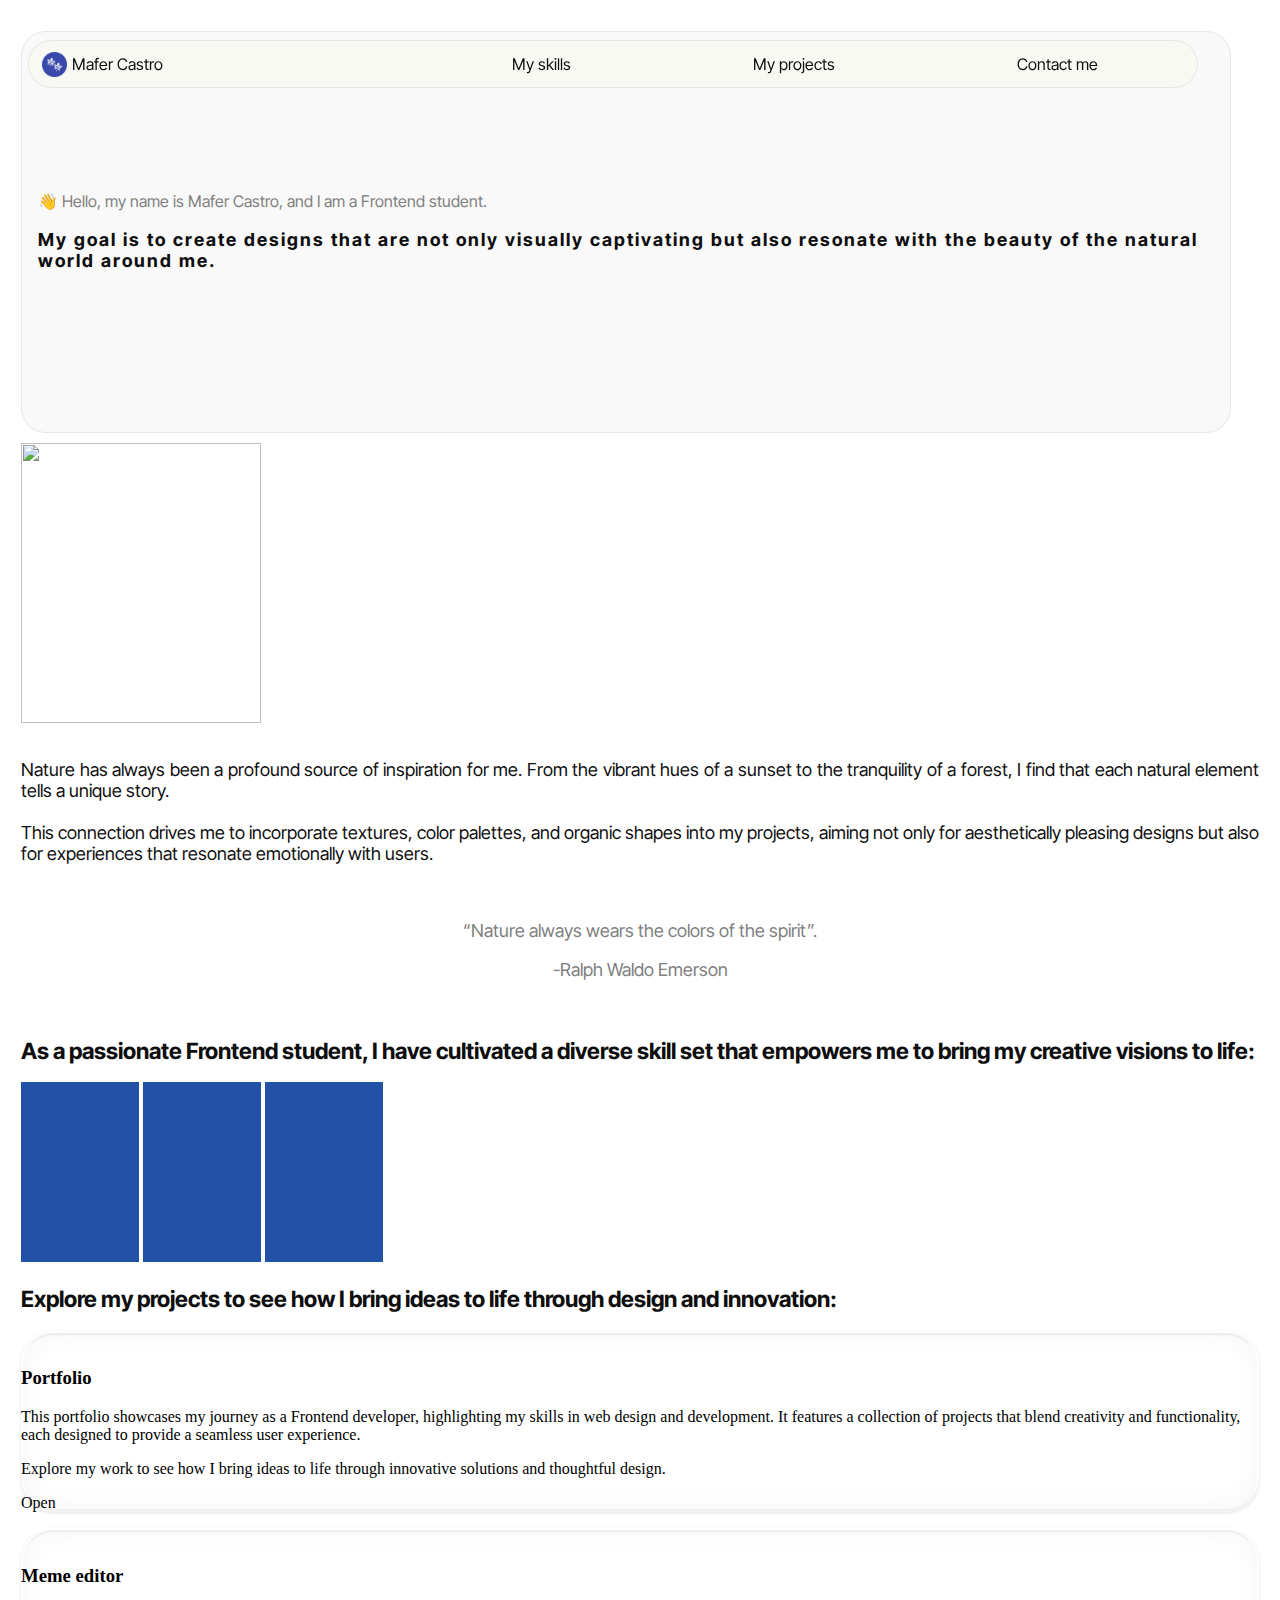
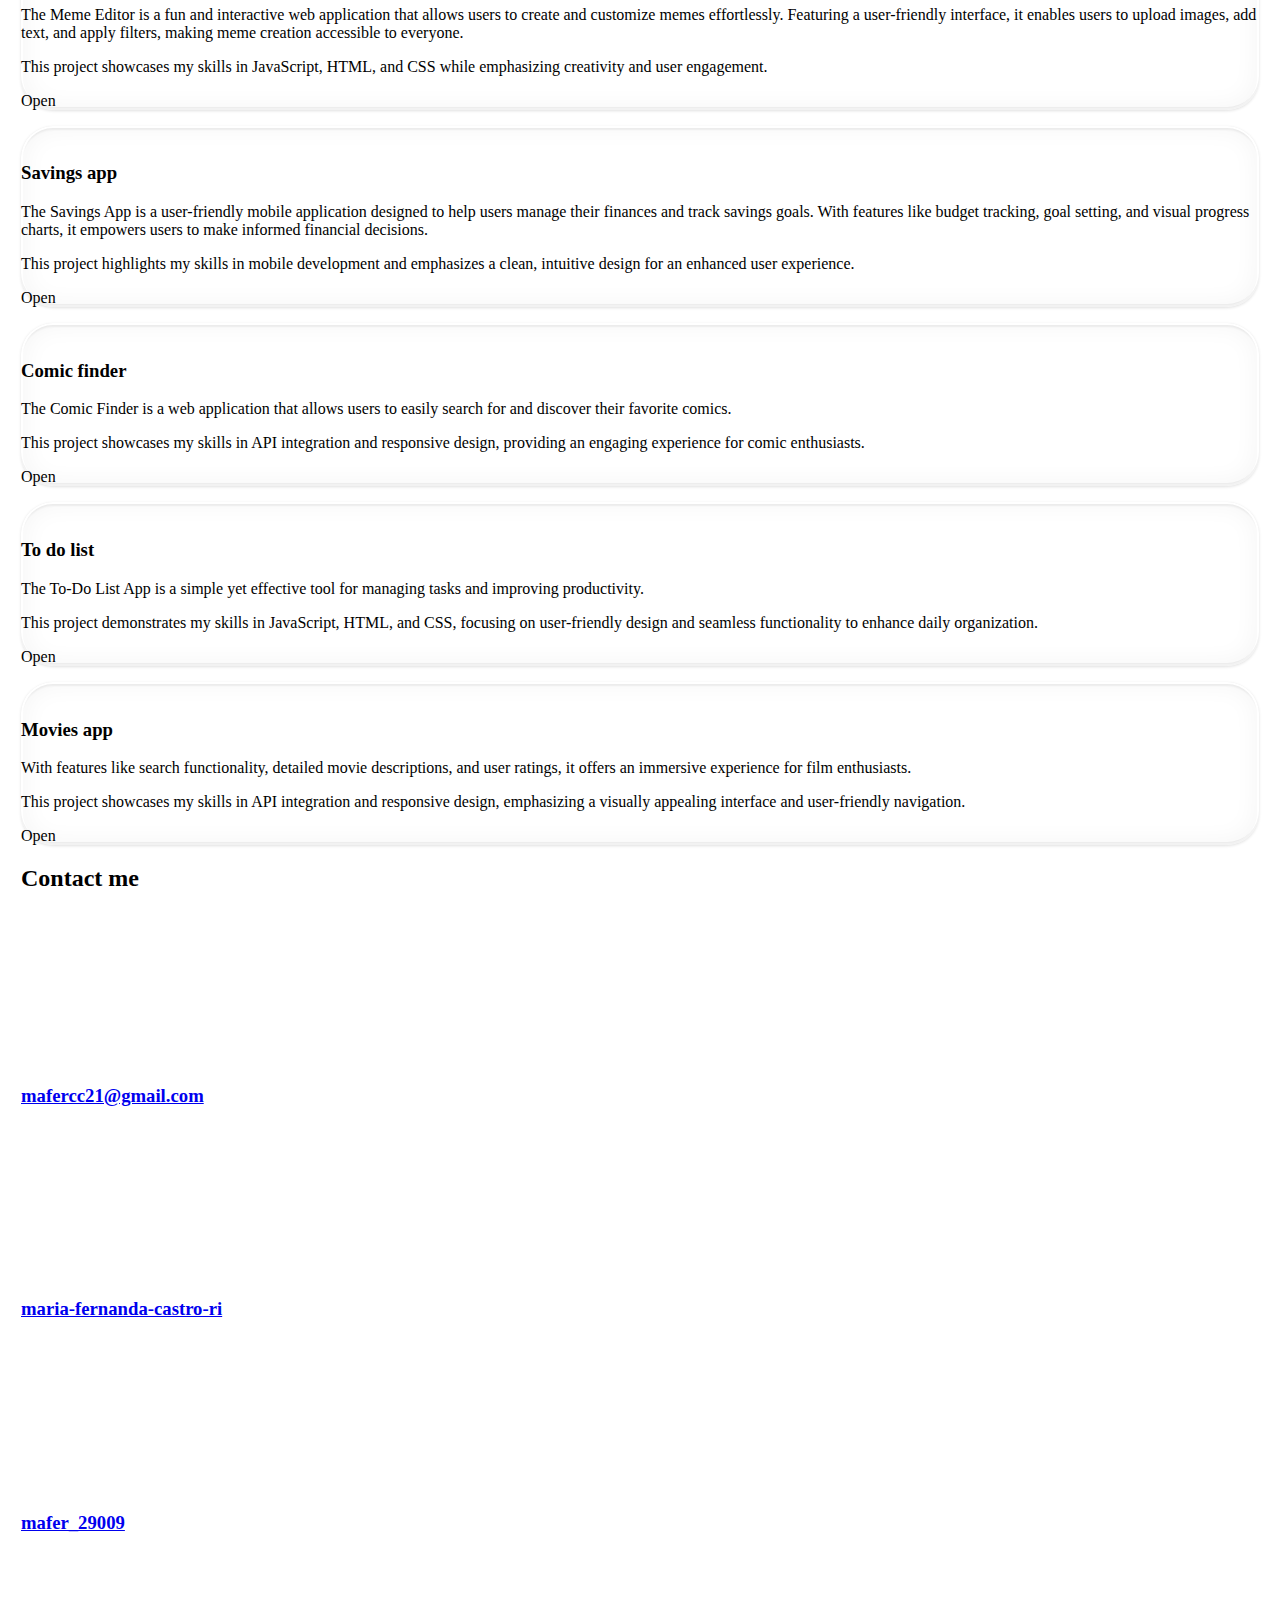
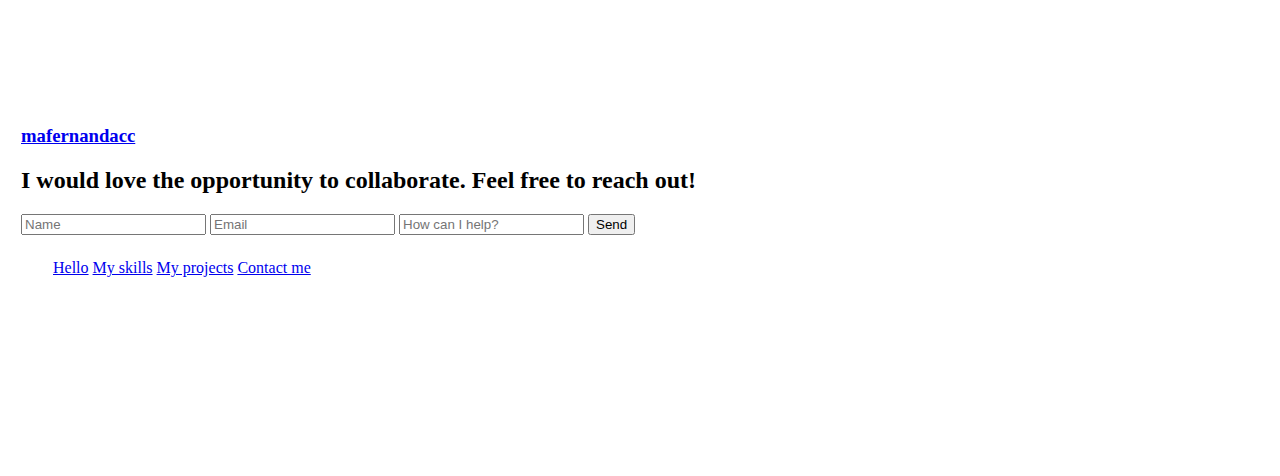
==== index.html @ 81527826 "sacar index de carpeta" ====
<!DOCTYPE html>
<html lang="en">
<head>
    <meta charset="UTF-8">
    <meta name="viewport" content="width=device-width, initial-scale=1.0">
    <title>Mi portafolio</title>
    <link rel="stylesheet" type="text/css" href="../estilos/style.css">
<!-- Fuentes -->
<link rel="preconnect" href="https://fonts.googleapis.com">
<link rel="preconnect" href="https://fonts.gstatic.com" crossorigin>
<link href="https://fonts.googleapis.com/css2?family=Inter+Tight:ital,wght@0,100..900;1,100..900&display=swap" rel="stylesheet">
</head>
<body>
    <header>
            <nav class="header-izquierdo">
                    <img src="../estilos/hoja.png">
                    <a class="header-saludo" href="#saludo">Mafer Castro</a>
            </nav>
            <nav class="header-derecho">
                <a class="header-habilidades" href="#habilidades">My skills</a>
                <a class="header-proyectos" href="#proyectos">My projects</a>
                <a class="header-contacto" href="#contacto">Contact me</a>
            </nav>
    </header> 
    <main>
        <!-- aqui comienza la seccion saludo -->
            <div class="contenedor-saludo" id="saludo">
                <div class="contenedor-hola-presentacion">
                    <p id="texto-hola"> 👋 Hello, my name is Mafer Castro, and I am a Frontend student. </p>
                    <p id="texto-presentacion"> My goal is to create designs that are not only visually captivating but also resonate with the beauty of the natural world around me.</p>
                </div>
            </div>
        <!-- aqui comienza seccion la prsentacion -->
        <div class="contenedor-presentacion">
            <div class="contenedor-presentacion-fotos">
                <div class="fotografia-personal">
                    <img class="foto-presentacion" src="https://i.pinimg.com/originals/fe/86/0b/fe860ba4c8bf83e0391ef32739a776b2.jpg">
                    <img>
                </div>
                <div class="texto-presentacion-2">
                    <p> Nature has always been a profound source of inspiration for me.
                    From the vibrant hues of a sunset to the tranquility of a forest, I find that each natural 
                    element tells a unique story. <br> <br> This connection drives me to incorporate textures, color palettes, 
                    and organic shapes into my projects, aiming not only for aesthetically pleasing designs but also for experiences 
                    that resonate emotionally with users.</p>
                </div>
            </div>
        <!-- aqui comienza la frase -->
        <div class="contenedor-frase">
            <p>“Nature always wears the colors of the spirit”.</p> 
            <p>-Ralph Waldo Emerson</p> 
        </div>
        <!-- aqui comienza la seccion habilidades -->
        <div class="contenedor habilidades" id="habilidades">
            <div class="texto-y-habilidades">
                <h2> As a passionate Frontend student, I have cultivated a diverse skill 
                    set that empowers me to bring my creative visions to life: 
                </h2>
                <div class="imagenes-habilidades">
                    <img class="foto-habilidades" src="[data-uri]">
                    <img class="foto-habilidades" src="[data-uri]">
                    <img class="foto-habilidades" src="[data-uri]">
                </div>
            </div>
        </div>
        <!-- aqui comienza la seccion proyectos -->
        <div class="contenedor-proyectos" id="proyectos">
            <div class="encabezado-titulo-proyectos">
                <h2>Explore my projects to see how I bring ideas to life through design and innovation:</h2>
            </div>
            <!-- proyecto 1 -->
            <div class="proyecto"> 
                <div class="contenedor-img-proyecto">
                    <img class="img-proyecto">
                </div>
                <div class="contenedor-elementos-proyecto">
                    <h3>Portfolio</h3>
                    <p> This portfolio showcases my journey as a Frontend developer, highlighting my skills in web design and 
                        development. It features a collection of 
                        projects that blend creativity and functionality, each designed to provide a seamless user experience.
                    </p>
                    <p>
                        Explore my work to see how I bring ideas to life through innovative solutions and thoughtful design.
                    </p>
                </div>
                <div class="ir-a-proyecto">
                    <p>Open</p>
                    <path></path>  
                </div>
            </div>
            <!-- proyecto 2 -->
            <div class="proyecto"> 
                <div class="contenedor-img-proyecto">
                    <img class="img-proyecto">
                </div>
                <div class="contenedor-elementos-proyecto">
                    <h3>Meme editor</h3>
                    <p>The Meme Editor is a fun and interactive web application that allows users to create and 
                        customize memes effortlessly. Featuring a user-friendly interface, 
                        it enables users to upload images, add text, and apply filters, making meme creation accessible to everyone.
                    </p>
                    <p>
                        This project showcases my skills in JavaScript, HTML, and CSS while emphasizing creativity and user engagement.
                    </p>
                </div>
                <div class="ir-a-proyecto">
                    <p>Open</p>
                    <path></path>  
                </div>
            </div>
            <!-- proyecto 3 -->
            <div class="proyecto"> 
                <div class="contenedor-img-proyecto">
                    <img class="img-proyecto">
                </div>
                <div class="contenedor-elementos-proyecto">
                    <h3>Savings app</h3>
                    <p> The Savings App is a user-friendly mobile application designed to help 
                        users manage their finances and track savings goals. With features like budget 
                        tracking, goal setting, and visual progress charts, it empowers users to make informed financial decisions.
                    </p>
                    <p>This project highlights my skills in mobile development and emphasizes a clean, 
                        intuitive design for an enhanced user experience.
                    </p>
                </div>
                <div class="ir-a-proyecto">
                    <p>Open</p>
                    <path></path>  
                </div>
            </div>
            <!-- proyecto 4 -->
            <div class="proyecto"> 
                <div class="contenedor-img-proyecto">
                    <img class="img-proyecto">
                </div>
                <div class="contenedor-elementos-proyecto">
                    <h3>Comic finder</h3>
                    <p>
                        The Comic Finder is a web application that allows users to easily search for and discover their favorite comics.
                    </p>
                    <p>
                        This project showcases my skills in API integration and responsive design,
                        providing an engaging experience for comic enthusiasts.
                    </p>
                </div>
                <div class="ir-a-proyecto">
                    <p>Open</p>
                    <path></path>  
                </div>
            </div>
            <!-- proyecto 5 -->
            <div class="proyecto"> 
                <div class="contenedor-img-proyecto">
                    <img class="img-proyecto">
                </div>
                <div class="contenedor-elementos-proyecto">
                    <h3>To do list</h3>
                    <p>
                        The To-Do List App is a simple yet effective tool for managing tasks and improving productivity.
                    </p>
                    <p>
                        This project demonstrates my skills in JavaScript, HTML, and CSS, focusing on user-friendly design 
                        and seamless functionality to enhance daily organization.
                    </p>
                </div>
                <div class="ir-a-proyecto">
                    <p>Open</p>
                    <path></path>  
                </div>
            </div>
            <!-- proyecto 6 -->
            <div class="proyecto"> 
                <div class="contenedor-img-proyecto">
                    <img class="img-proyecto">
                </div>
                <div class="contenedor-elementos-proyecto">
                    <h3>Movies app</h3>
                    <p>
                        With features like search functionality, detailed movie descriptions, 
                        and user ratings, it offers an immersive experience for film enthusiasts. 
                    </p>
                    <p>
                        This project showcases my skills in API integration and responsive design, emphasizing a 
                        visually appealing interface and user-friendly navigation.
                    </p>
                </div>
                <div class="ir-a-proyecto">
                    <p>Open</p>
                    <path></path>  
                </div>
            </div>
        </div>
        <!-- aqui comienza la seccion contacto -->
        <div class="contenedor-contacto" id="contacto">
            <div class="titulo-contacto">
                <h2>Contact me</h2>
            </div>
            <div class="botones-contacto">
                <!-- boton correo -->
                <div class="boton-correo">
                    <div class="icono-correo">
                        <svg></svg>
                    </div>
                    <div class="texto-correo">
                        <h3>
                            <a href="mailto:mafercc241@gmail.com">mafercc21@gmail.com</a>
                        </h3>
                    </div>
                </div>
                <!-- boton linkedin -->
                <div class="boton-linkedin">
                    <div class="icono-linkedin">
                        <svg></svg>
                    </div>
                    <div class="texto-linkedin">
                        <h3>
                            <a href="https://www.linkedin.com/in/maria-fernanda-castro-ri/">maria-fernanda-castro-ri</a>
                        </h3>
                    </div>
                </div>
                <!-- boton discord -->
                <div class="boton-discord">
                    <div class="icono-discord">
                        <svg></svg>
                    </div>
                    <div class="texto-discord">
                        <h3>
                            <a href="https://discord.com/channels/@me">mafer_29009</a>
                        </h3>
                    </div>
                </div> 
                <!--boton boton github  -->
            </div>
            <div class="boton-github">
                <div class="icono-github">
                    <svg></svg>
                </div>
                <div class="texto-github">
                    <h3>
                        <a href="https://github.com/">mafernandacc</a>
                    </h3>
                </div>
            </div>
        </div>
        <!-- aqui comienza la seccion de formulario -->
        <div class="contenedor-formulario">
            <div class="titulo-formulario">
                <h2>I would love the opportunity to collaborate. Feel free to reach out!</h2>
            </div>
            <div class="botones-formulario">
                <form>
                    <input type="text" placeholder="Name">
                    <input type="email" placeholder="Email">
                    <input type="text" placeholder="How can I help?">
                    <input type="submit" value="Send"></button>
                 </form>
            </div>
        </div>
    </main>
    <footer>
        <ul class="footer-navegacion">
            <il><a class="footer-saludo" href="#saludo">Hello</a></il>
            <il><a class="footer-habilidades" href="#habilidades">My skills</a></il>
            <il><a class="footer-proyectos" href="#proyectos">My projects</a></il>
            <il><a class="footer-contacto" href="#contacto">Contact me</a></il>
        </ul>
        <ul class="footer-links">
            <il class="footer-boton-correo">
                <a href="mailto:mafercc241@gmail.com"><svg>ICONO</svg></a>
            </il>
            <il class="footer-boton-linkedin">
                <a href="https://www.linkedin.com/in/maria-fernanda-castro-ri/"><svg>ICONO</svg></a>
            </il>
            <il class="footer-boton-discord">
                <a href="https://discord.com/channels/@me"><svg>ICONO</svg></a>
            </il>
        </ul>
    </footer>
</body>
</html>
---- estilos/style.css ----
body {
    padding: 5px;
}
header {
    height: 25px;
    width: 80%;
    margin: 10px 30px 10px 15px;
    position: fixed;
    top: 30px;
    display: flex;
    align-items: center;
    flex-direction: row;
    background-color: #f9f9f4;
    border-width: 1px;
    border-style: solid;
    border-color: #e2e0e0be;
    border-radius: 25px;
    font-family: "Inter Tight", sans-serif;
    font-optical-sizing: auto;
    font-weight: <weight>;
    font-style: normal;
    text-decoration: none;
    }
header a {
    text-decoration: none;
    color: #0e0e0f;
}
.header-izquierdo {
    height: 25px;
    width: 50%;
    display: flex;
    align-items: center;
    flex-direction: row;
    justify-content:flex-start;
    text-decoration: none;
}
.header-izquierdo img {
    height: 25px;
    width: 25px;
    padding: 5px;
}
.header-derecho {
    height: 25px;
    width: 0%;
    padding: 0;
    display: flex;
    align-items: center;
    flex-direction: row;
    justify-content: space-around;

}
.header-derecho a {
    font-size: 0;
}
main {
    padding: 8px;
}

.contenedor-saludo {
    background-color: #faf9f9;
    padding: 50px 16px;
    margin: 10px 0px;
    height: 300px;
    width: 95%;
    border-width: 1px;
    border-style: solid;
    border-color: #e2e0e0be;
    border-radius: 25px;
    display: flex;
    align-items: center;
    flex-direction: row;
}
#texto-hola {
    color: gray;
    font-family: "Inter Tight", sans-serif;
    font-optical-sizing: auto;
    font-weight: <weight>;
    font-style: normal;
    
}

#texto-presentacion {
    color: #0e0e0f;
    font-family: "Inter Tight", sans-serif;
    font-optical-sizing: auto;
    font-weight: bold;
    font-style: normal;
    font-size: 18px;
    letter-spacing: 2px;
}
.foto-presentacion {
    display: block;
    width: 240px;
    height: 280px;
    border-radius: inherit;
    object-position: center center;
    object-fit: contain;
    image-rendering: auto;
}

.texto-presentacion-2 {
    color: #0e0e0f;
    font-family: "Inter Tight", sans-serif;
    font-optical-sizing: auto;
    font-weight: <weight>;
    font-style: normal;
    font-size: 18px;
    text-align: justify;
}

.contenedor-frase {
    padding: 20px 0px;
    color: gray;
    font-family: "Inter Tight", sans-serif;
    font-optical-sizing: auto;
    font-weight: <weight>;
    font-style: normal;
    text-align: center;
    font-size: 18px;
}

.texto-y-habilidades {
    color: #0e0e0f;
    font-family: "Inter Tight", sans-serif;
    font-optical-sizing: auto;
    font-weight: <weight>;
    font-style: normal;
    font-size: 15px;

}

.foto-habilidades {

}

.encabezado-titulo-proyectos {
    color: #0e0e0f;
    font-family: "Inter Tight", sans-serif;
    font-optical-sizing: auto;
    font-weight: <weight>;
    font-style: normal;
    font-size: 15px;
}

.proyecto {
    --border-bottom-width: 1px;
    --border-color: var(--token-1795d1d7-4691-42f6-b067-6d46fce27998, rgba(0, 0, 0, 0.1));
    --border-left-width: 1px;
    --border-right-width: 1px;
    --border-style: solid;
    --border-top-width: 1px;
    background: linear-gradient(rgba(250, 250, 250, 0) 0%, rgba(250, 250, 250, 0) 100%);
    width: 100%;
    border-radius: 32px;
    box-shadow: rgba(0, 0, 0, 0.05) 0px -3px 0px 0px inset, rgb(255, 255, 255) 0px 0px 0px 2px inset, rgba(0, 0, 0, 0.06) 0px 4px 2px 0px inset, rgba(0, 0, 0, 0.04) 0px 0px 24px 4px inset, rgba(0, 0, 0, 0.12) 0px 1px 3px 0px;
    opacity: 1;
}

@media screen and (min-width:768px) {
    header {
        height: 30px;
        width: 90%;
        padding: 8px;
        position: fixed;
        top: 30px;
        display: flex;
        align-items: center;
        flex-direction: row; }

        .header-estatico {
            background-color: #f9f9f4;
            margin: 5px 20px;
            position: fixed;
            height: 25px;
            width: 90px;
            top: 30px;
            border-width: 1px;
            border-style: solid;
            border-color: #e2e0e0be;
            border-radius: 25px;
            display: flex;
            align-items: center;
            flex-direction: row;
            }

        header .header-derecho {
                height: 30px;
                width: 100%;
                padding: 0;
                display: flex;
                align-items: center;
                flex-direction: row;
                justify-content: space-around;
    }
    header .header-derecho a {
        font-size: 16px;
    }
}
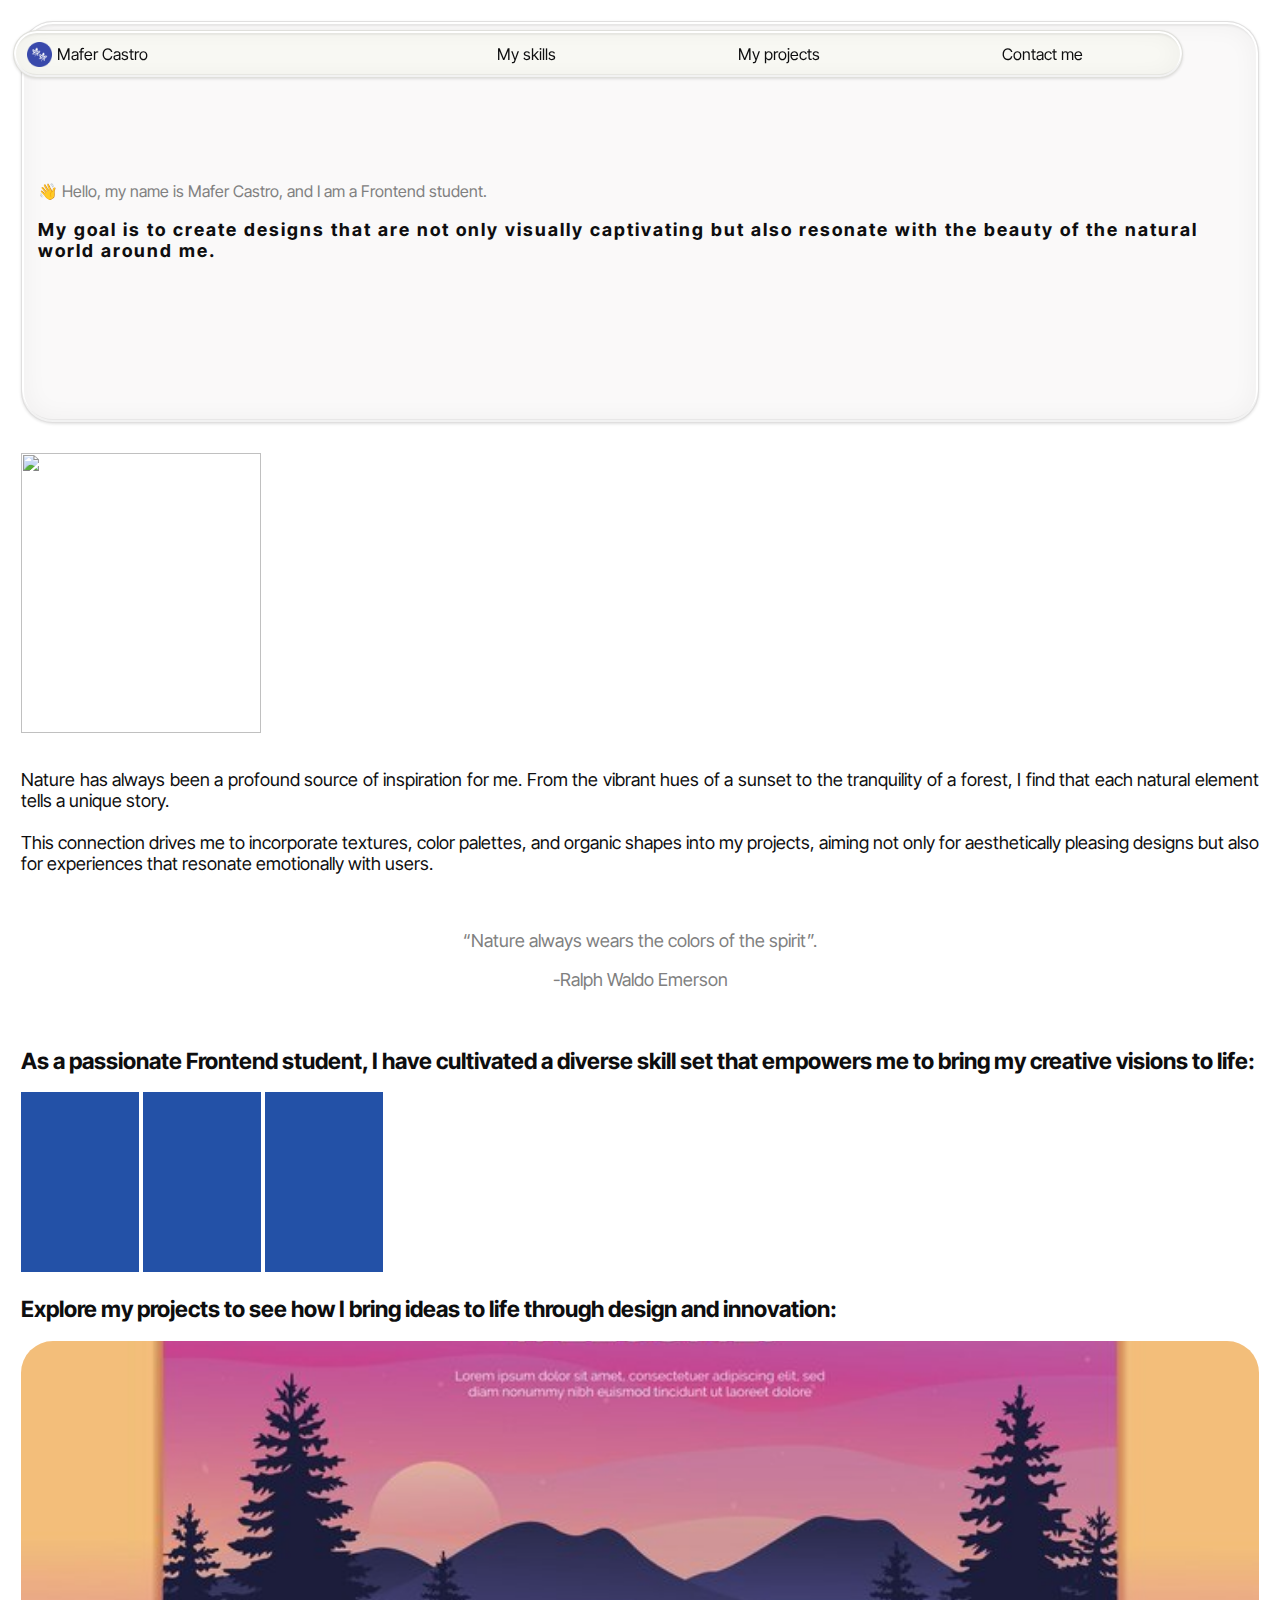
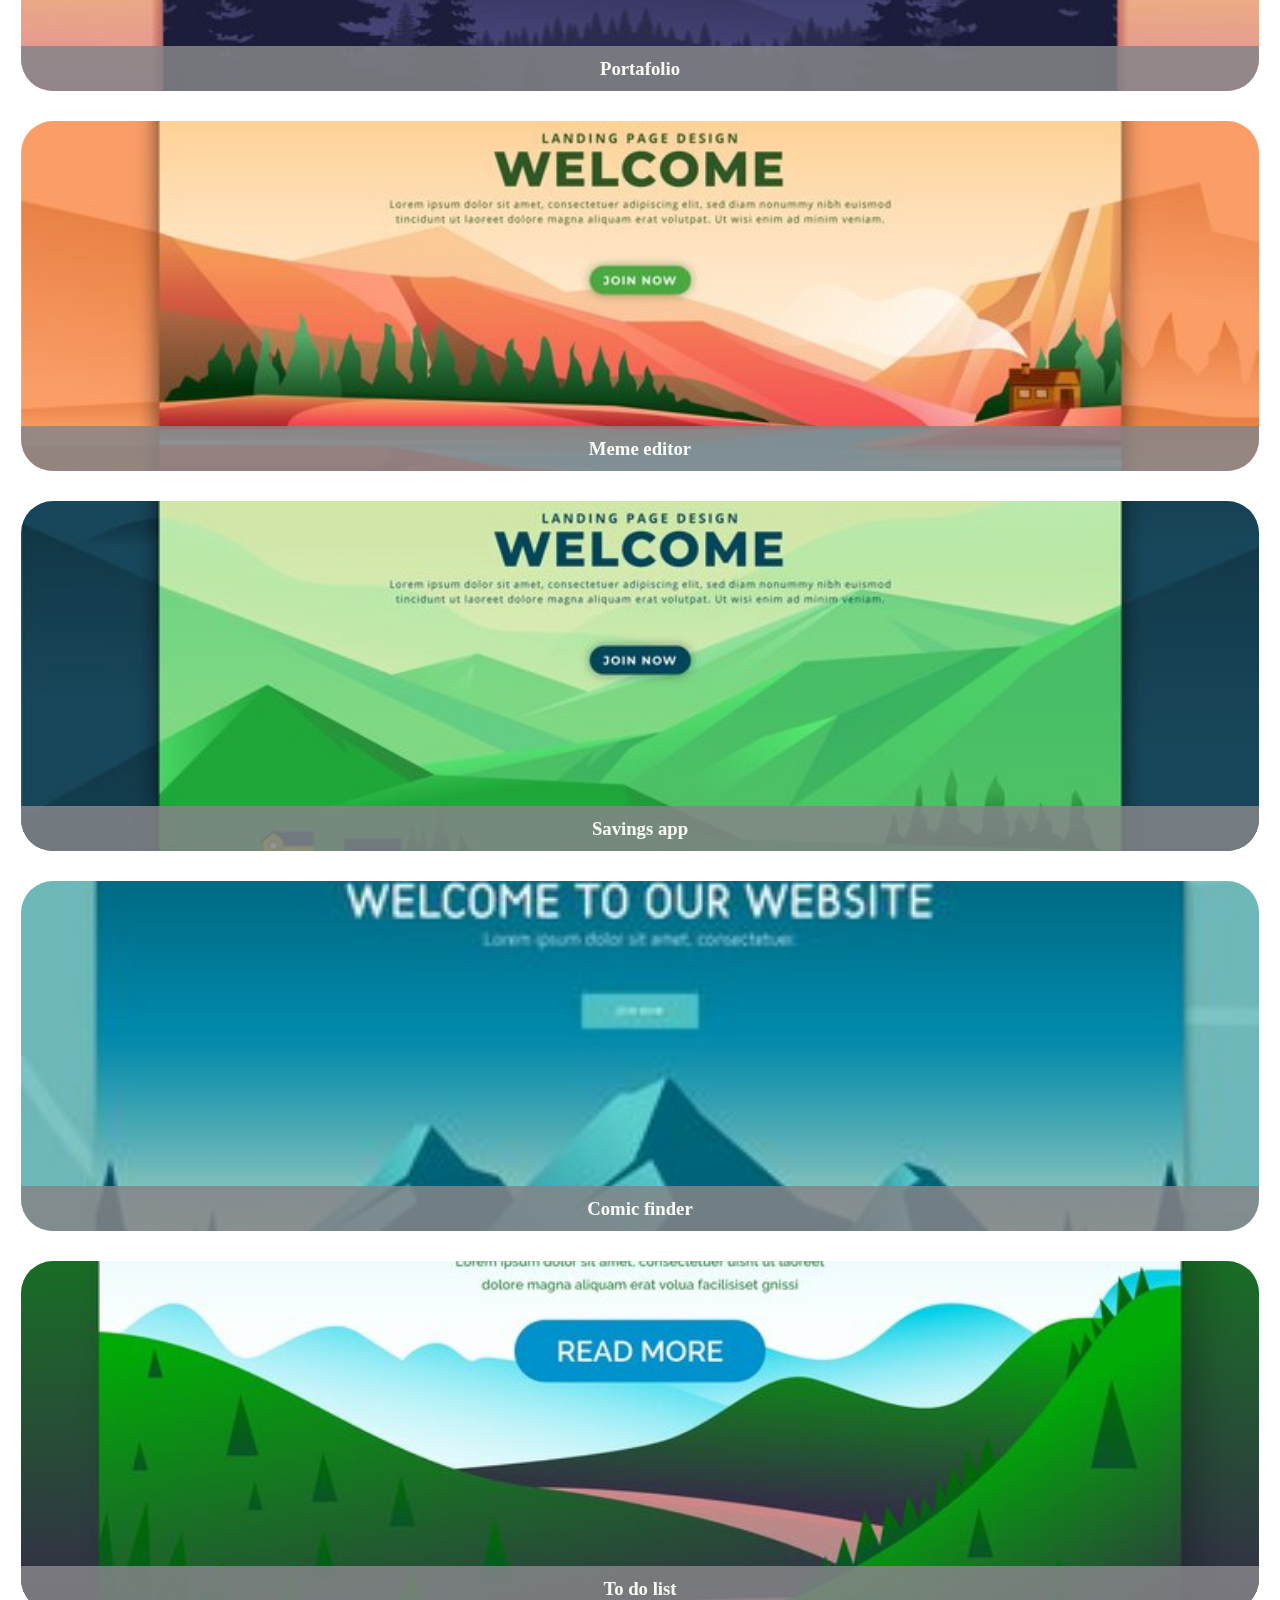
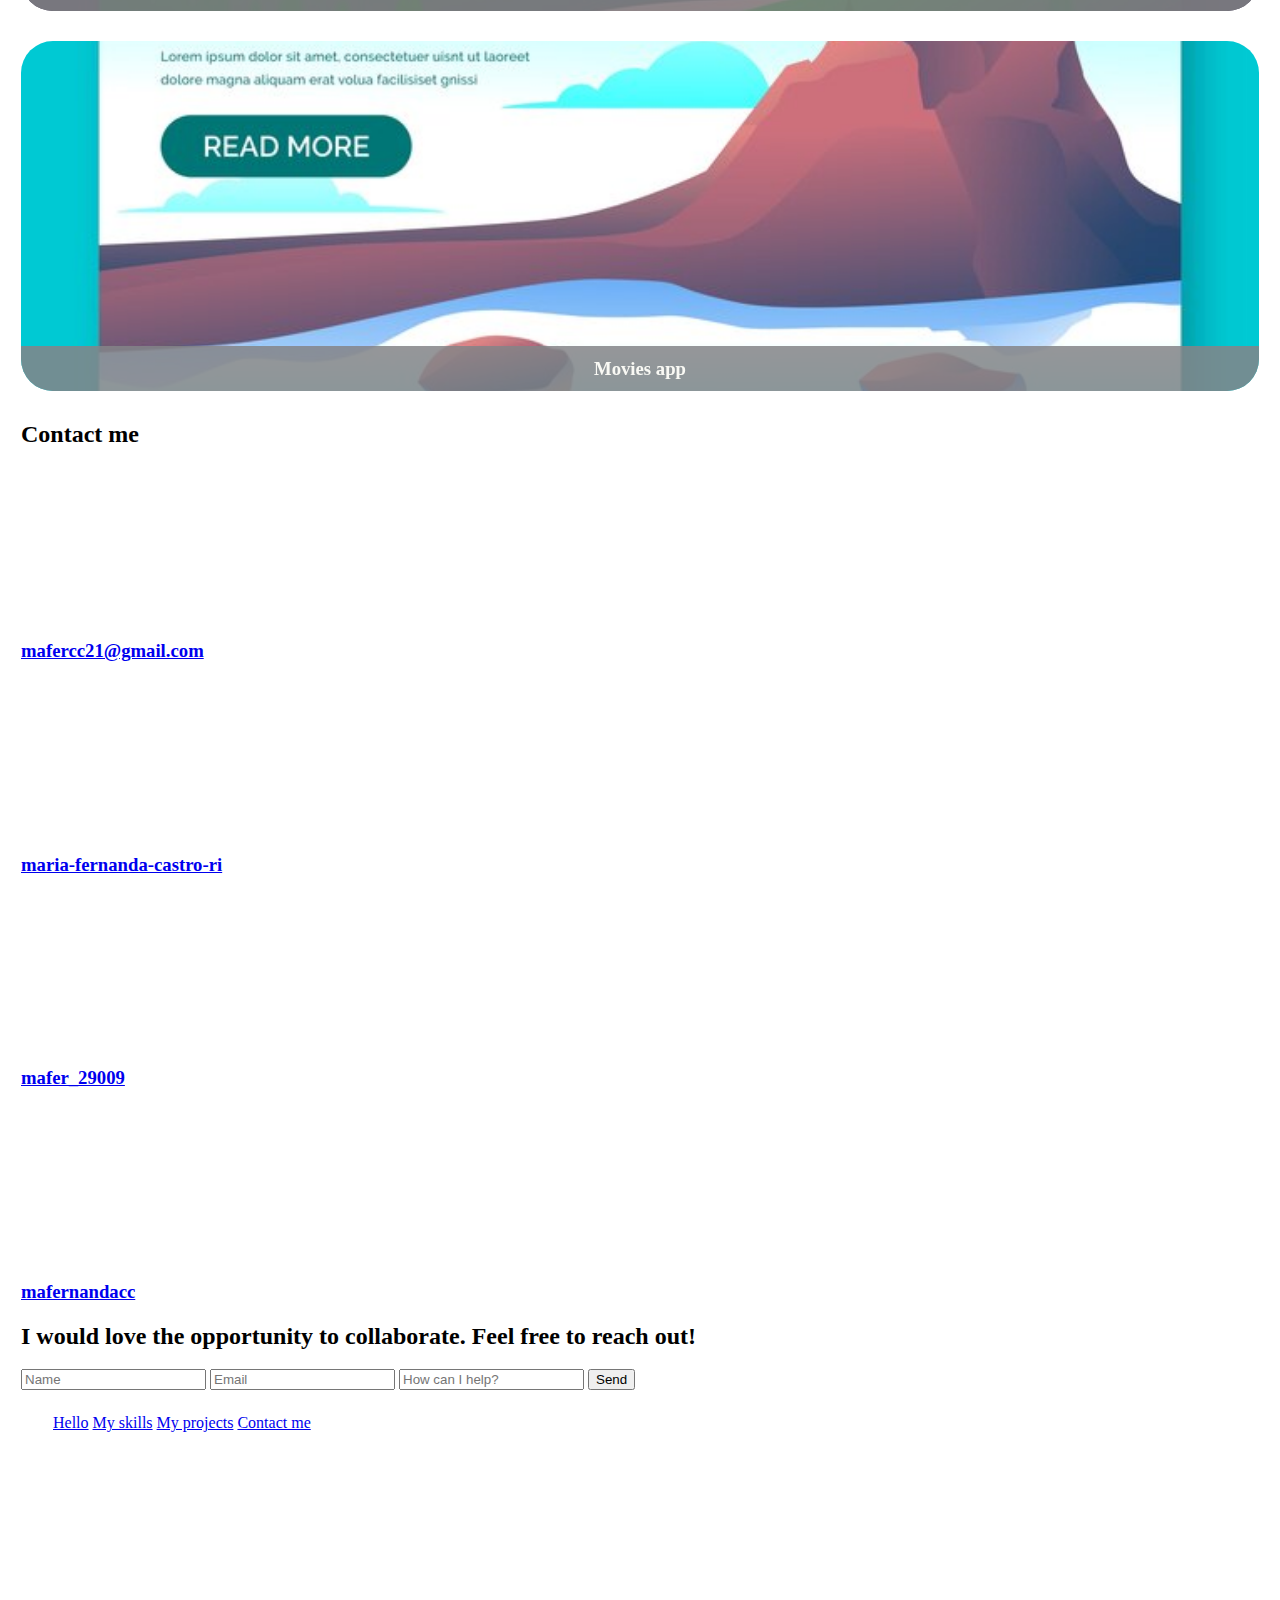
==== commit b159f5aa: "estilos proyectos" ====
--- a/index.html
+++ b/index.html
@@ -4,16 +4,17 @@
     <meta charset="UTF-8">
     <meta name="viewport" content="width=device-width, initial-scale=1.0">
     <title>Mi portafolio</title>
-    <link rel="stylesheet" type="text/css" href="../estilos/style.css">
+    <link rel="stylesheet" type="text/css" href="estilos/style.css">
 <!-- Fuentes -->
 <link rel="preconnect" href="https://fonts.googleapis.com">
 <link rel="preconnect" href="https://fonts.gstatic.com" crossorigin>
 <link href="https://fonts.googleapis.com/css2?family=Inter+Tight:ital,wght@0,100..900;1,100..900&display=swap" rel="stylesheet">
+<link rel="icon" type="image/jpg" href="estilos/hoja.png"/>
 </head>
 <body>
     <header>
             <nav class="header-izquierdo">
-                    <img src="../estilos/hoja.png">
+                    <img src="estilos/hoja.png">
                     <a class="header-saludo" href="#saludo">Mafer Castro</a>
             </nav>
             <nav class="header-derecho">
@@ -69,127 +70,137 @@
                 <h2>Explore my projects to see how I bring ideas to life through design and innovation:</h2>
             </div>
             <!-- proyecto 1 -->
-            <div class="proyecto"> 
-                <div class="contenedor-img-proyecto">
-                    <img class="img-proyecto">
-                </div>
-                <div class="contenedor-elementos-proyecto">
+            <div class="card"> 
+                <div class="card-frente">
+                    <img src="estilos/img-portfolio.jpg">
+                    <h3>Portafolio</h3>
+                </div>
+                <div class="card-detras">
                     <h3>Portfolio</h3>
                     <p> This portfolio showcases my journey as a Frontend developer, highlighting my skills in web design and 
                         development. It features a collection of 
                         projects that blend creativity and functionality, each designed to provide a seamless user experience.
                     </p>
-                    <p>
+                    <p class="parrafo-2">
                         Explore my work to see how I bring ideas to life through innovative solutions and thoughtful design.
                     </p>
-                </div>
-                <div class="ir-a-proyecto">
-                    <p>Open</p>
-                    <path></path>  
+                    <div class="ir-a-proyecto">
+                        <p>Open case</p>
+                        <img src="estilos/flecha-ir.webp"  >
+                    </div>
                 </div>
             </div>
             <!-- proyecto 2 -->
-            <div class="proyecto"> 
-                <div class="contenedor-img-proyecto">
-                    <img class="img-proyecto">
-                </div>
-                <div class="contenedor-elementos-proyecto">
+            <div class="card"> 
+                <div class="card-frente">
+                    <img src="estilos/img-meme.jpg">
+                    <h3>Meme editor</h3>
+                </div>
+                <div class="card-detras">
                     <h3>Meme editor</h3>
                     <p>The Meme Editor is a fun and interactive web application that allows users to create and 
                         customize memes effortlessly. Featuring a user-friendly interface, 
                         it enables users to upload images, add text, and apply filters, making meme creation accessible to everyone.
                     </p>
-                    <p>
+                    <p class="parrafo-2">
                         This project showcases my skills in JavaScript, HTML, and CSS while emphasizing creativity and user engagement.
                     </p>
-                </div>
-                <div class="ir-a-proyecto">
-                    <p>Open</p>
-                    <path></path>  
-                </div>
-            </div>
+                    <div class="ir-a-proyecto">
+                        <p>Open case</p>
+                        <img src="estilos/flecha-ir.webp"  >
+                    </div>
+                </div>
+            </div>
+
             <!-- proyecto 3 -->
-            <div class="proyecto"> 
-                <div class="contenedor-img-proyecto">
-                    <img class="img-proyecto">
-                </div>
-                <div class="contenedor-elementos-proyecto">
+            <div class="card"> 
+                <div class="card-frente">
+                    <img src="estilos/img-saving.jpg">
+                    <h3>Savings app</h3>
+                </div>
+                <div class="card-detras">
                     <h3>Savings app</h3>
                     <p> The Savings App is a user-friendly mobile application designed to help 
                         users manage their finances and track savings goals. With features like budget 
                         tracking, goal setting, and visual progress charts, it empowers users to make informed financial decisions.
                     </p>
-                    <p>This project highlights my skills in mobile development and emphasizes a clean, 
+                    <p class="parrafo-2">This project highlights my skills in mobile development and emphasizes a clean, 
                         intuitive design for an enhanced user experience.
                     </p>
-                </div>
-                <div class="ir-a-proyecto">
-                    <p>Open</p>
-                    <path></path>  
-                </div>
-            </div>
+                    <div class="ir-a-proyecto">
+                        <p>Open case</p>
+                        <img src="estilos/flecha-ir.webp"  >
+                    </div>
+                </div>
+            </div>
+
             <!-- proyecto 4 -->
-            <div class="proyecto"> 
-                <div class="contenedor-img-proyecto">
-                    <img class="img-proyecto">
-                </div>
-                <div class="contenedor-elementos-proyecto">
+            <div class="card"> 
+                <div class="card-frente">
+                    <img src="estilos/img-comic.jpg">
+                    <h3>Comic finder</h3>
+                </div>
+                <div class="card-detras">
                     <h3>Comic finder</h3>
                     <p>
                         The Comic Finder is a web application that allows users to easily search for and discover their favorite comics.
                     </p>
-                    <p>
+                    <p class="parrafo-2">
                         This project showcases my skills in API integration and responsive design,
                         providing an engaging experience for comic enthusiasts.
                     </p>
-                </div>
-                <div class="ir-a-proyecto">
-                    <p>Open</p>
-                    <path></path>  
-                </div>
-            </div>
+                    <div class="ir-a-proyecto">
+                        <p>Open case</p>
+                        <img src="estilos/flecha-ir.webp"  >
+                    </div>
+                </div>
+            </div>
+
             <!-- proyecto 5 -->
-            <div class="proyecto"> 
-                <div class="contenedor-img-proyecto">
-                    <img class="img-proyecto">
-                </div>
-                <div class="contenedor-elementos-proyecto">
+            <div class="card"> 
+                <div class="card-frente">
+                    <img src="estilos/img-to-do-list.jpg">
+                    <h3>To do list</h3>
+                </div>
+                <div class="card-detras">
                     <h3>To do list</h3>
                     <p>
                         The To-Do List App is a simple yet effective tool for managing tasks and improving productivity.
                     </p>
-                    <p>
+                    <p class="parrafo-2">
                         This project demonstrates my skills in JavaScript, HTML, and CSS, focusing on user-friendly design 
                         and seamless functionality to enhance daily organization.
                     </p>
-                </div>
-                <div class="ir-a-proyecto">
-                    <p>Open</p>
-                    <path></path>  
-                </div>
-            </div>
+                    <div class="ir-a-proyecto">
+                        <p>Open case</p>
+                        <img src="estilos/flecha-ir.webp"  >
+                    </div>
+                </div>
+            </div>
+
             <!-- proyecto 6 -->
-            <div class="proyecto"> 
-                <div class="contenedor-img-proyecto">
-                    <img class="img-proyecto">
-                </div>
-                <div class="contenedor-elementos-proyecto">
+            <div class="card"> 
+                <div class="card-frente">
+                    <img src="estilos/img-movies.jpg">
+                    <h3>Movies app</h3>
+                </div>
+                <div class="card-detras">
                     <h3>Movies app</h3>
                     <p>
                         With features like search functionality, detailed movie descriptions, 
                         and user ratings, it offers an immersive experience for film enthusiasts. 
                     </p>
-                    <p>
+                    <p class="parrafo-2">
                         This project showcases my skills in API integration and responsive design, emphasizing a 
                         visually appealing interface and user-friendly navigation.
                     </p>
-                </div>
-                <div class="ir-a-proyecto">
-                    <p>Open</p>
-                    <path></path>  
-                </div>
-            </div>
-        </div>
+                    <div class="ir-a-proyecto">
+                        <p>Open case</p>
+                        <img src="estilos/flecha-ir.webp"  >
+                    </div>
+                </div>
+            </div>
+
         <!-- aqui comienza la seccion contacto -->
         <div class="contenedor-contacto" id="contacto">
             <div class="titulo-contacto">
--- a/estilos/style.css
+++ b/estilos/style.css
@@ -2,24 +2,27 @@
     padding: 5px;
 }
 header {
-    height: 25px;
-    width: 80%;
-    margin: 10px 30px 10px 15px;
-    position: fixed;
-    top: 30px;
+    height: 35px;
+    width: 100%;;
     display: flex;
     align-items: center;
     flex-direction: row;
     background-color: #f9f9f4;
     border-width: 1px;
-    border-style: solid;
-    border-color: #e2e0e0be;
-    border-radius: 25px;
     font-family: "Inter Tight", sans-serif;
     font-optical-sizing: auto;
     font-weight: <weight>;
     font-style: normal;
     text-decoration: none;
+    border-bottom-width: 1px;
+    border-color: var(--token-1795d1d7-4691-42f6-b067-6d46fce27998, rgba(0, 0, 0, 0.1));
+    border-left-width: 1px;
+    border-right-width: 1px;
+    border-style: solid;
+    border-top-width: 1px;
+    border-radius: 32px;
+    box-shadow: rgba(0, 0, 0, 0.05) 0px -3px 0px 0px inset, rgb(255, 255, 255) 0px 0px 0px 2px inset, rgba(0, 0, 0, 0.06) 0px 4px 2px 0px inset, rgba(0, 0, 0, 0.04) 0px 0px 24px 4px inset, rgba(0, 0, 0, 0.12) 0px 1px 3px 0px;
+    opacity: 1;
     }
 header a {
     text-decoration: none;
@@ -56,19 +59,28 @@
     padding: 8px;
 }
 
+/* Estilos inicio */
 .contenedor-saludo {
     background-color: #faf9f9;
     padding: 50px 16px;
-    margin: 10px 0px;
     height: 300px;
-    width: 95%;
     border-width: 1px;
     border-style: solid;
     border-color: #e2e0e0be;
-    border-radius: 25px;
     display: flex;
     align-items: center;
     flex-direction: row;
+    border-bottom-width: 1px;
+    border-color: var(--token-1795d1d7-4691-42f6-b067-6d46fce27998, rgba(0, 0, 0, 0.1));
+    border-left-width: 1px;
+    border-right-width: 1px;
+    border-style: solid;
+    border-top-width: 1px;
+    border-radius: 32px;
+    box-shadow: rgba(0, 0, 0, 0.05) 0px -3px 0px 0px inset, rgb(255, 255, 255) 0px 0px 0px 2px inset, rgba(0, 0, 0, 0.06) 0px 4px 2px 0px inset, rgba(0, 0, 0, 0.04) 0px 0px 24px 4px inset, rgba(0, 0, 0, 0.12) 0px 1px 3px 0px;
+    opacity: 1;
+    margin-bottom: 30px;
+
 }
 #texto-hola {
     color: gray;
@@ -76,7 +88,6 @@
     font-optical-sizing: auto;
     font-weight: <weight>;
     font-style: normal;
-    
 }
 
 #texto-presentacion {
@@ -88,6 +99,7 @@
     font-size: 18px;
     letter-spacing: 2px;
 }
+
 .foto-presentacion {
     display: block;
     width: 240px;
@@ -108,6 +120,7 @@
     text-align: justify;
 }
 
+/* Estilos frase */
 .contenedor-frase {
     padding: 20px 0px;
     color: gray;
@@ -119,6 +132,7 @@
     font-size: 18px;
 }
 
+/* Estilos habilidades */
 .texto-y-habilidades {
     color: #0e0e0f;
     font-family: "Inter Tight", sans-serif;
@@ -133,6 +147,7 @@
 
 }
 
+/* Estilos proyectos */
 .encabezado-titulo-proyectos {
     color: #0e0e0f;
     font-family: "Inter Tight", sans-serif;
@@ -142,19 +157,129 @@
     font-size: 15px;
 }
 
-.proyecto {
-    --border-bottom-width: 1px;
-    --border-color: var(--token-1795d1d7-4691-42f6-b067-6d46fce27998, rgba(0, 0, 0, 0.1));
-    --border-left-width: 1px;
-    --border-right-width: 1px;
-    --border-style: solid;
-    --border-top-width: 1px;
-    background: linear-gradient(rgba(250, 250, 250, 0) 0%, rgba(250, 250, 250, 0) 100%);
-    width: 100%;
+.card {
+    position: relative;
+    width: 100%;
+    height: 350px;
+    margin-bottom: 30px;
+}
+
+.card .card-frente {
+    transform: perspective(600px) rotateY(0deg);
+    position: absolute;
+    width: 100%;
+    height: 100%;
+    backface-visibility: hidden;
+    overflow: hidden;
+    transition: .5s;
+    border-color:#0e0e0f
+    border-style: solid;
+    border-top-width: 1px;
+    border-radius: 32px;
+}
+
+.card .card-frente img {
+    position: absolute;
+    width: 100%;
+    height: 100%;
+    object-fit: cover; 
+}
+
+.card .card-frente h3 {
+    position: absolute;
+    margin-bottom: 0;
+    bottom: 0;
+    width: 100%;
+    height: 45px;
+    line-height: 45px;
+    color: #f9f9f4;
+    background-color: #848488da;
+    text-align: center;
+
+}
+.card .card-detras {
+    transform: perspective(600px) rotateY(180deg);
+    position: absolute;
+    width: 100%;
+    height: 100%;
+    backface-visibility: hidden;
+    overflow: hidden;
+    transition: .5s;
+    background-color: #f9f9f4;
+    border-width: 1px;
+    font-family: "Inter Tight", sans-serif;
+    font-optical-sizing: auto;
+    text-decoration: none;
+    border-bottom-width: 1px;
+    border-color: var(--token-1795d1d7-4691-42f6-b067-6d46fce27998, rgba(0, 0, 0, 0.1));
+    border-left-width: 1px;
+    border-right-width: 1px;
+    border-style: solid;
+    border-top-width: 1px;
     border-radius: 32px;
     box-shadow: rgba(0, 0, 0, 0.05) 0px -3px 0px 0px inset, rgb(255, 255, 255) 0px 0px 0px 2px inset, rgba(0, 0, 0, 0.06) 0px 4px 2px 0px inset, rgba(0, 0, 0, 0.04) 0px 0px 24px 4px inset, rgba(0, 0, 0, 0.12) 0px 1px 3px 0px;
-    opacity: 1;
-}
+    opacity: 1:
+}
+
+.card .card-detras h3 {
+font-size: 24px;
+text-align: center;
+
+}
+
+.card .card-detras p {
+    padding: 8px;
+    font-size: 18px;
+    color: gray;
+    text-align: center;
+}
+.card .card-detras .parrafo-2 {
+    font-size: 0px;
+}
+
+.card .card-detras .ir-a-proyecto {
+    border-bottom-width: 1px;
+    border-color: var(--token-1795d1d7-4691-42f6-b067-6d46fce27998, rgba(0, 0, 0, 0.1));
+    border-left-width: 1px;
+    border-right-width: 1px;
+    border-style: solid;
+    border-top-width: 1px;
+    background: linear-gradient(rgb(250, 250, 250) 0%, rgb(250, 250, 250) 100%);
+    border-radius: 32px;
+    width: 95%;
+    height: 40px;
+    display: flex;
+    align-items: center;
+    margin-left: 5px;
+    position: fixed;
+    bottom: 5%;
+    box-shadow: rgba(0, 0, 0, 0.05) 0px -3px 0px 0px inset, rgb(255, 255, 255) 0px 0px 0px 2px inset, rgba(0, 0, 0, 0.06) 0px 4px 2px 0px inset, rgba(0, 0, 0, 0.04) 0px 0px 24px 4px inset, rgba(0, 0, 0, 0.12) 0px 1px 3px 0px;
+}
+
+.card .card-detras .ir-a-proyecto p {
+    color: #0e0e0f;
+    font-weight: bolder;
+    width: 80%;
+    text-align: left;
+    padding-left: 15px;
+}
+
+.card .card-detras .ir-a-proyecto img {
+    width: auto;
+    height: 80%;
+    padding-right: 15px;
+    opacity: 80%;
+}
+
+.card:hover .card-frente {
+    transform: perspective(600px) rotateY(180deg);
+}
+
+.card:hover .card-detras {
+    transform: perspective(600px) rotateY(360deg);
+}
+
+
 
 @media screen and (min-width:768px) {
     header {
@@ -197,4 +322,5 @@
     }
 }
 
-
+/* se cambio el linkeo de css */
+
